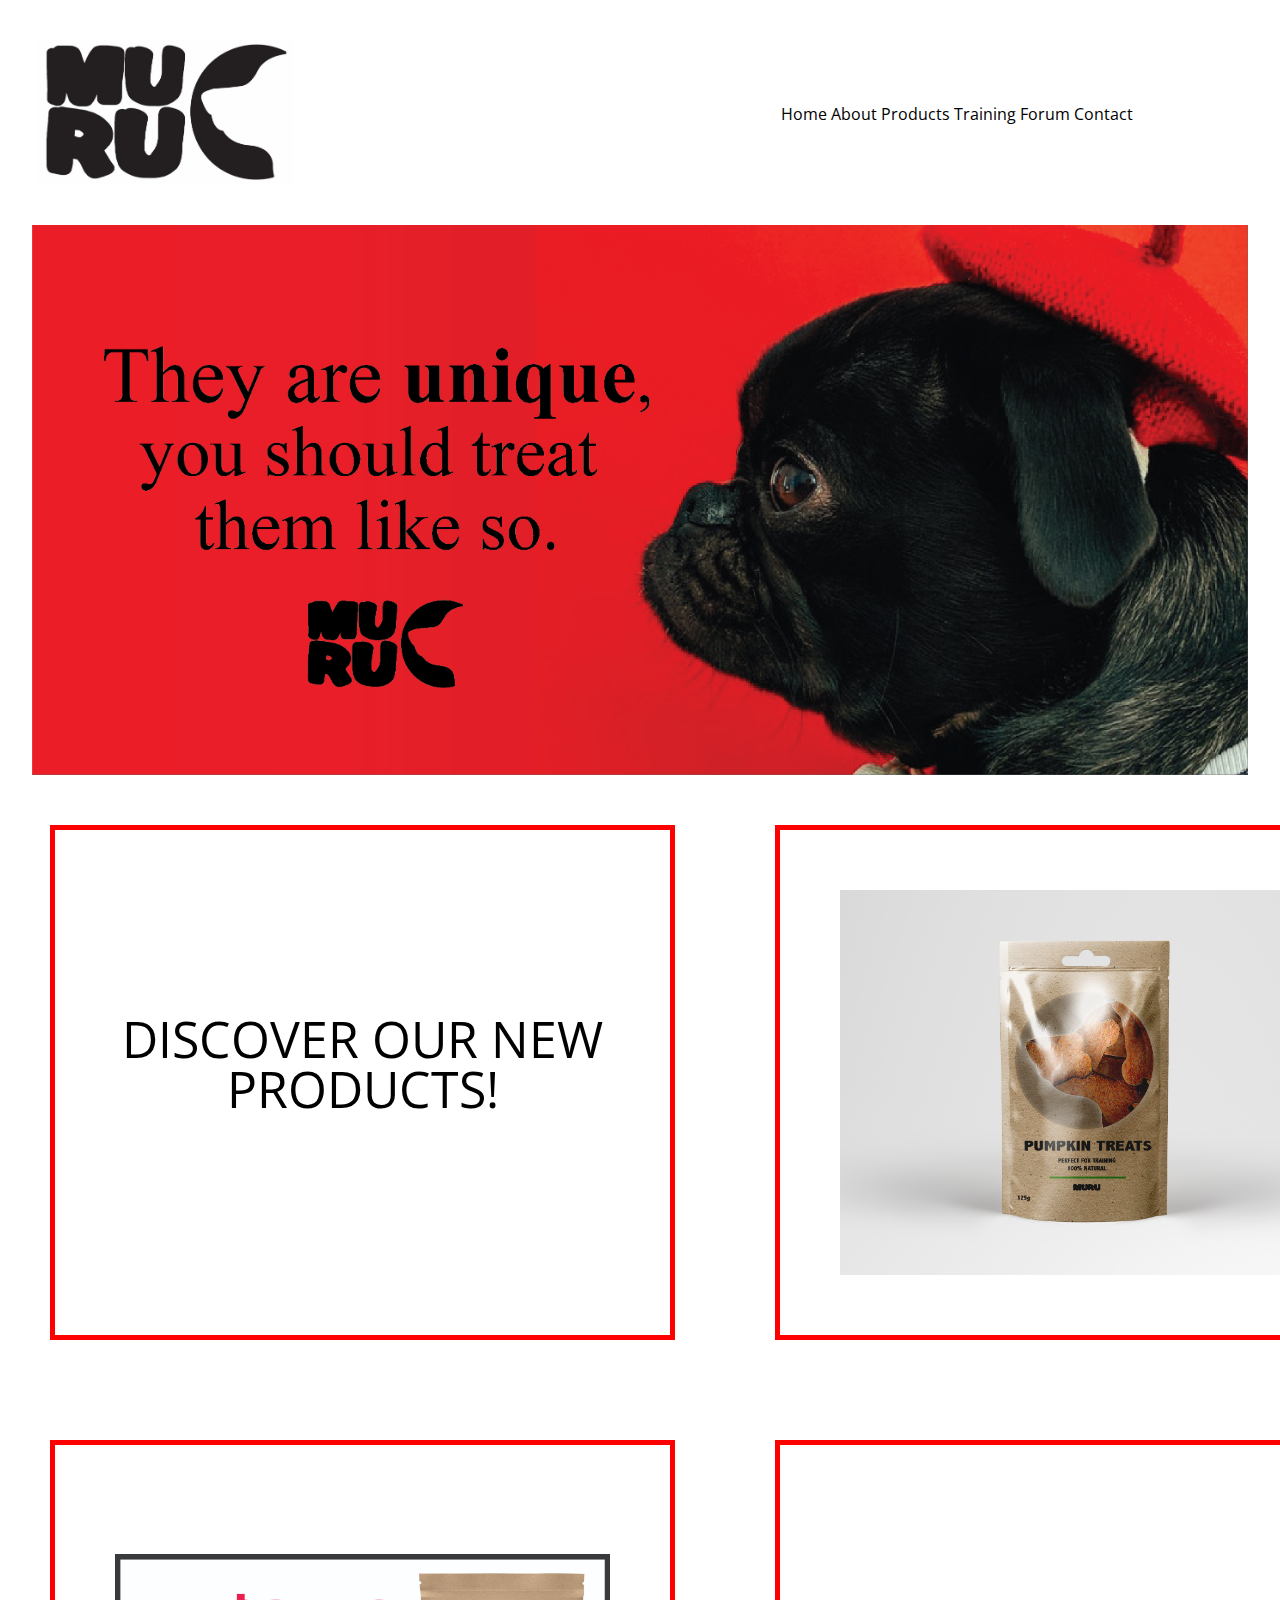
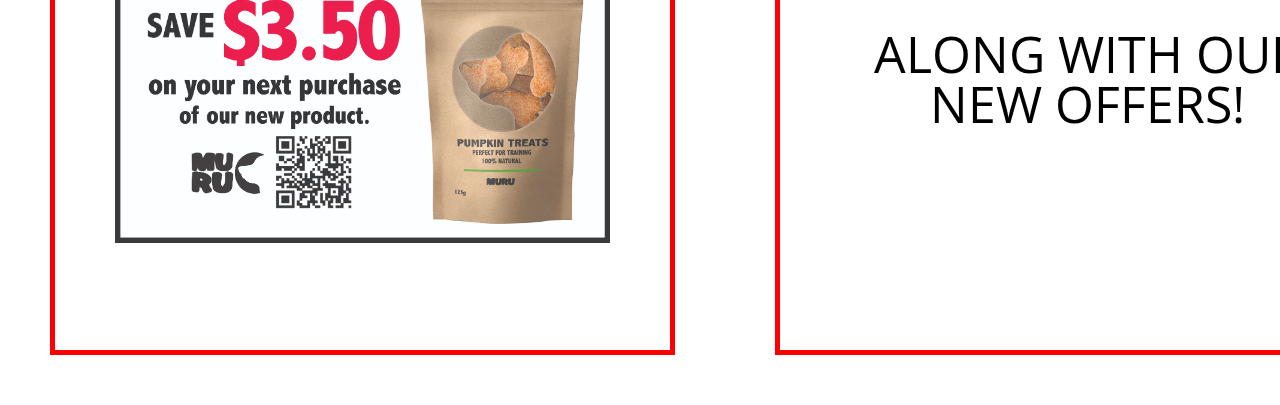
==== semana 9 pagina/index.html @ 5a121f9d "Add files via upload" ====
<!DOCTYPE html>
<html>

	<head>

		<meta charset="utf-8">
		<meta name="viewport" content="width=device-width, initial-scale=1.0">

		<title>Muru</title>

		<link rel="stylesheet" type="text/css" href="css/reset.css">
		<link href="https://fonts.googleapis.com/css?family=Open+Sans:700" rel="stylesheet">
		<link rel="stylesheet" type="text/css" href="css/style.css">
		
	</head>

	<body>

		<header>
				
			<img class="name" src="img/petshoplogo.jpg" alt="Muru">

			<nav>
				<ul>
					<li><a href="#Home">Home</a></li>
					<li><a href="about.html">About</a></li>
					<li><a href="#Products">Products</a>
						<ul class="subul">
							<li><a href="food.html">Food</a></li>
							<li><a href="toys.html">Toys</a></li>
							<li><a href="accesories.html">Accesories</a></li>
							<li><a href="clothes.html">Clothes</a></li>
						</ul>
					</li>
					<li><a href="training.html">Training</a></li>
					<li><a href="forum.html">Forum</a></li>
					<li><a href="contact.html">Contact</a></li>
				</ul>
			</nav>
	
		</header>


		
		<div class="ad"> 

				<img src="img/petshopad.jpg" alt="They are unique, you should treat them like so.">
		</div>



		<div id="section">

			<section class="sect1"> <!-- Section 1 -->

			<div class="arti"> 

				<article class="art1"> <!-- article 1 -->

					<h3>Discover our new products!</h3>

				</article>

			</div>

			<div class="arti">

				<article class="art2"> <!-- article 2 -->

					<img src="img/Plastic Pouch Mock-Up.jpg">
					
				</article>

			</div>

			</section>

			<section class="sect2">  <!-- Section 2 -->

				<div class="arti">

					<article class="art3"> <!-- article 3 -->

						<img src="img/peshoppop-02.jpg">

					</article>

				</div>

				<div class="arti">

						<article class="art4"> <!-- article 4 -->

						<h3>Along with our new offers!</h3>
						
					</article>

				</div>

			<section class="sect3">  <!-- Section 3 -->

				<div class="arti">

					<article class="art5"> <!-- article 4 -->

						<h3>Find us!</h3>
						<br>
						<p>Euclides Morillo 76 st., Santo Domingo</p>
						<br>
						<div class="social-media">
							<a href="https://www.instagram.com/murushop" target="_blank"><img src="img/instagram.png" alt="instagram" class="instagram"></a>
							<a href="https://www.twitter.com/murushop" target="_blank"><img src="img/twitter.png" alt="twitter" class="twitter"></a>
							<a href="https://www.facebook.com/murushop" target="_blank"><img src="img/facebook.png" alt="facebook" class="facebook"></a>
						</div>

					</article>

				</div>

				<div class="arti">

					<article class="art6"> <!-- article 5 -->

						<img src="img/murushop.jpg">
						
					</article>
				</div>


		<footer>


		
		</footer>

	</body>

</html>
---- semana 9 pagina/css/style.css ----
body {
	font-family:'Open Sans', sans-serif;
}

header {
	display: flex;
}

.name {
	height: 20%;
	width: 20%;
	margin: 3%;
}

.ad {
	display: flex;
	align-items: center;
	justify-content: center;
	margin-left: 2.5%;
	margin-right: 2.5%;
}

.ad img {
	width: 100%;
	height: 100%;
}

nav {
	margin-left: 35%;
}

nav li {
	display: inline-flex;
	margin-top: 30%;
}

ul {
	color: black;
}

ul a {
	text-decoration: none;
}

.subul li {
	display: none;
}

#section {
	justify-content: space-around;
	align-items: center;
}

article {
	padding: 60px;
	text-align: center;
}

.sect1, .sect2, .sect3 {
	display: flex;
	flex-direction: row;
}

.art1, .art2, .art3, .art4, .art5, .art6 {
	width: 495px;
	height: 385px;
	border: 5px solid red;
}

.arti {
	display: flex;
	flex-direction: row;
    padding: 10px;
    margin: 40px; 
	background-color: white;
}

.art2 img { 
	width: 100%;
	height: 100%;
}

.art3 img {
	margin-top: 10%;
	width: 100%;
	height: 75%;
}

.art6 img {
	width: 100%;
	height: 100%;
}

h3 {
	text-transform: uppercase;
	font-size: 50px;
	margin-top: 25%;
}

a:link {
	color: black;
}

a:visited {
	color: black;
}

a:hover {
	color: red;
}

a:active {
	color: red;
}


footer {
	margin: 2%;
	
}
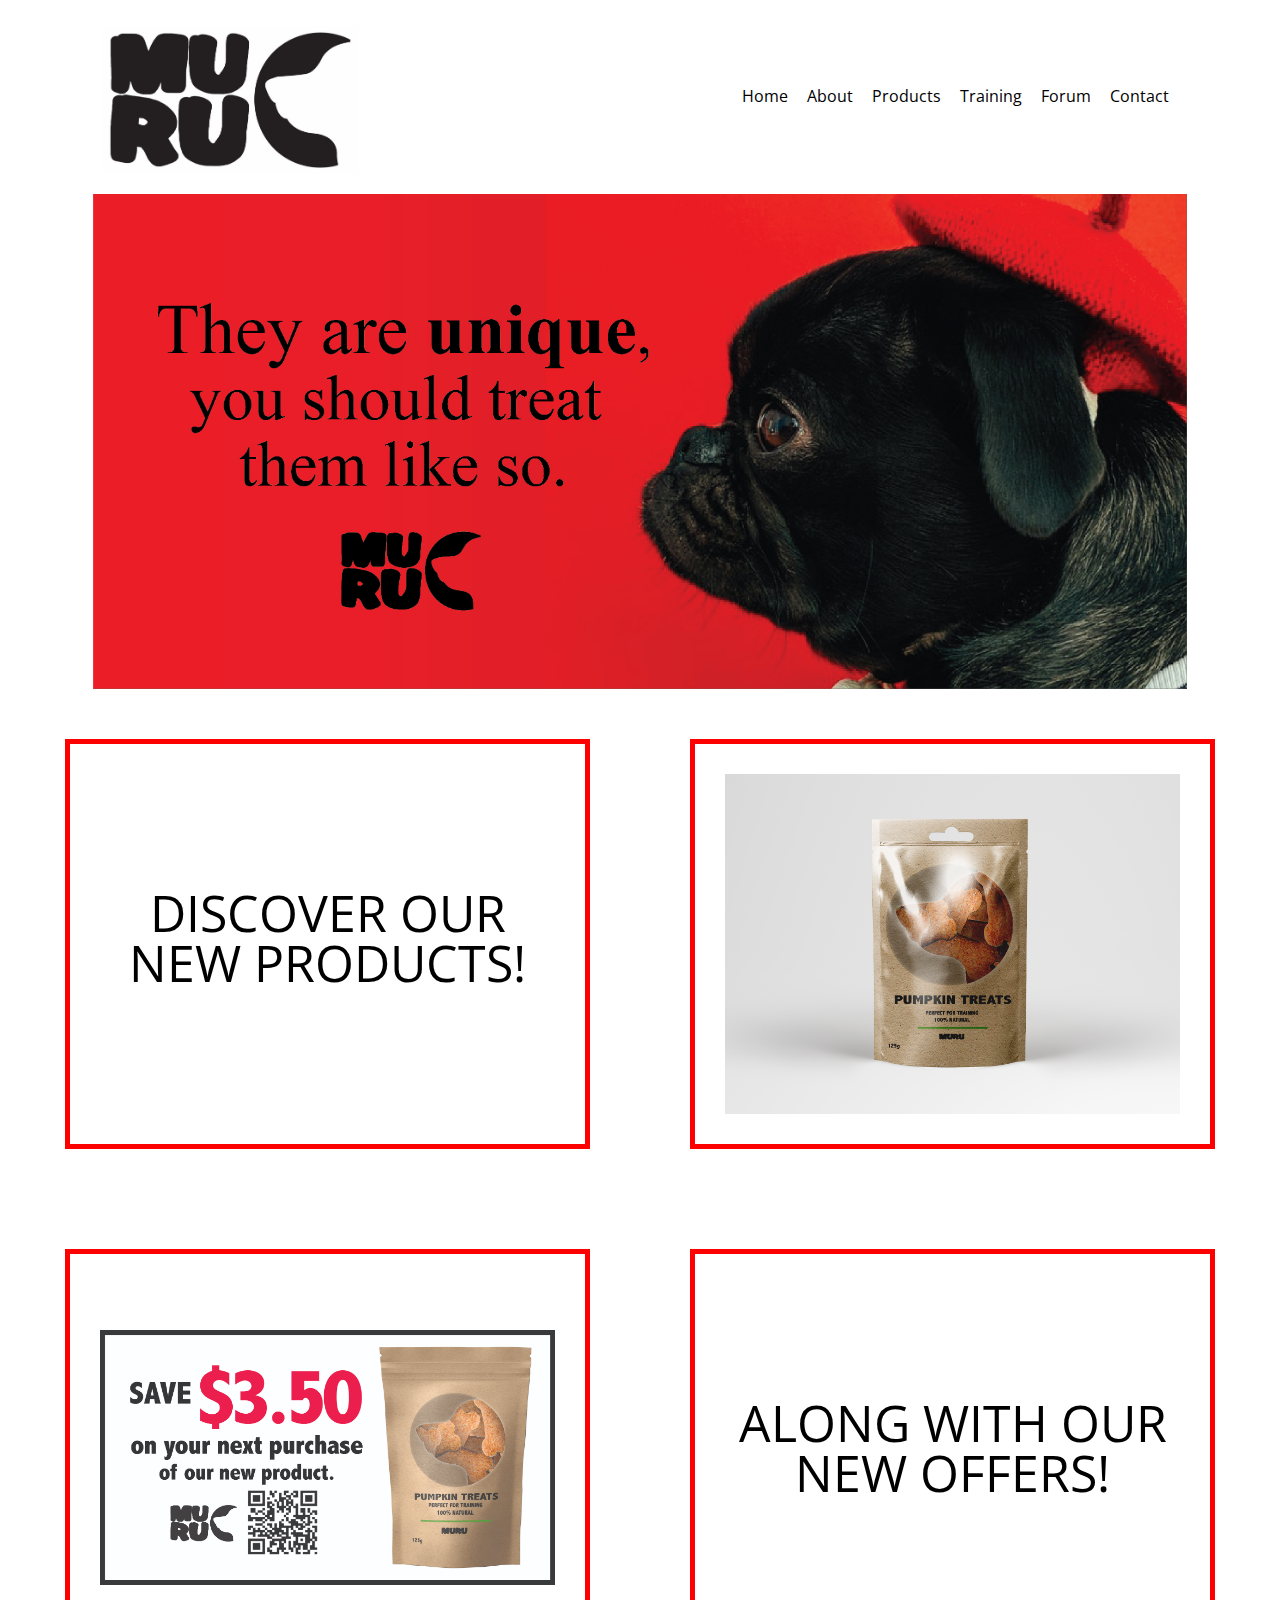
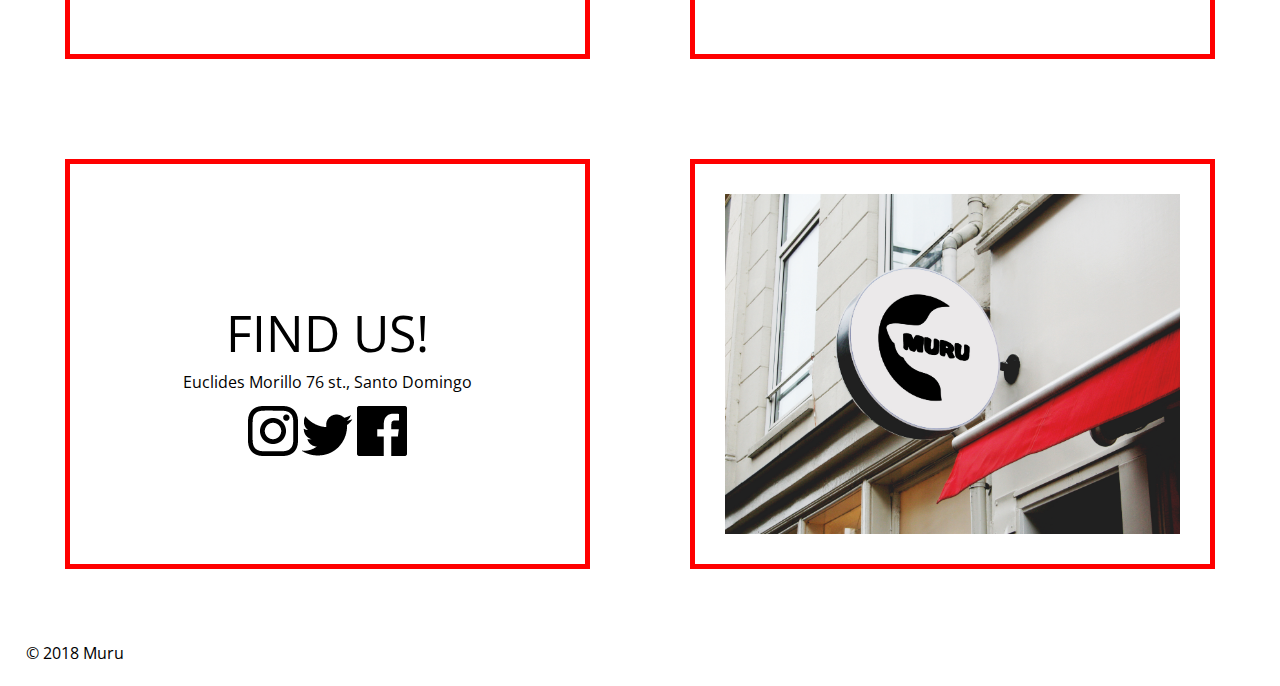
==== commit fa9baad5: "Add files via upload" ====
--- a/semana 9 pagina/index.html
+++ b/semana 9 pagina/index.html
@@ -52,31 +52,29 @@
 		<div id="section">
 
 			<section class="sect1"> <!-- Section 1 -->
+				<div class="arti"> 
 
-			<div class="arti"> 
+					<article class="art1"> <!-- article 1 -->
 
-				<article class="art1"> <!-- article 1 -->
+						<h3>Discover our new products!</h3>
 
-					<h3>Discover our new products!</h3>
+					</article>
 
-				</article>
+				</div>
 
-			</div>
+				<div class="arti">
 
-			<div class="arti">
+					<article class="art2"> <!-- article 2 -->
 
-				<article class="art2"> <!-- article 2 -->
+						<img src="img/Plastic Pouch Mock-Up.jpg">
+						
+					</article>
 
-					<img src="img/Plastic Pouch Mock-Up.jpg">
-					
-				</article>
-
-			</div>
-
+				</div>
 			</section>
 
+
 			<section class="sect2">  <!-- Section 2 -->
-
 				<div class="arti">
 
 					<article class="art3"> <!-- article 3 -->
@@ -94,11 +92,11 @@
 						<h3>Along with our new offers!</h3>
 						
 					</article>
+				</div>
+			</section>
 
-				</div>
 
 			<section class="sect3">  <!-- Section 3 -->
-
 				<div class="arti">
 
 					<article class="art5"> <!-- article 4 -->
@@ -124,14 +122,11 @@
 						<img src="img/murushop.jpg">
 						
 					</article>
+					
 				</div>
+			</section>
 
-
-		<footer>
-
-
-		
-		</footer>
+		<footer>&copy; 2018 Muru</footer>
 
 	</body>
 
--- a/semana 9 pagina/css/style.css
+++ b/semana 9 pagina/css/style.css
@@ -10,7 +10,9 @@
 .name {
 	height: 20%;
 	width: 20%;
-	margin: 3%;
+	margin-left: 8%;
+	margin-bottom: 3.5%;
+	margin-top: 2%;
 }
 
 .ad {
@@ -22,17 +24,22 @@
 }
 
 .ad img {
-	width: 100%;
-	height: 100%;
+	width: 90%;
+	height: 90%;
+	margin-top: -2%;
 }
 
 nav {
-	margin-left: 35%;
+	margin-left: 30%;
 }
 
 nav li {
 	display: inline-flex;
-	margin-top: 30%;
+	margin-top: 20%;
+}
+
+li {
+	margin-right: 15px;
 }
 
 ul {
@@ -48,23 +55,24 @@
 }
 
 #section {
-	justify-content: space-around;
+	justify-content: space-between;
 	align-items: center;
 }
 
 article {
-	padding: 60px;
+	padding: 30px;
 	text-align: center;
 }
 
 .sect1, .sect2, .sect3 {
 	display: flex;
+	justify-content: center;
 	flex-direction: row;
 }
 
 .art1, .art2, .art3, .art4, .art5, .art6 {
-	width: 495px;
-	height: 385px;
+	width: 455px;
+	height: 340px;
 	border: 5px solid red;
 }
 
